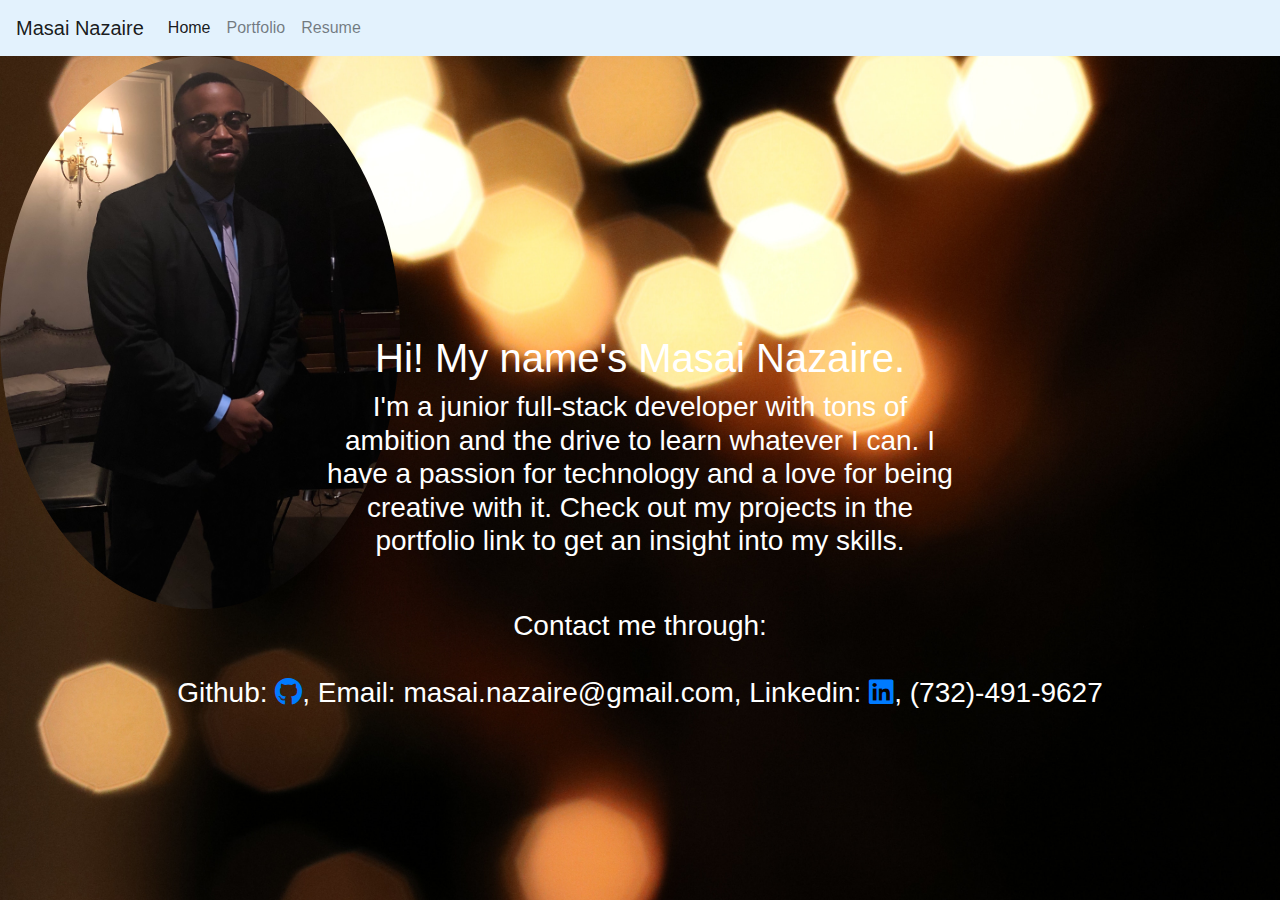
==== index.html @ caf44762 "needs working links" ====
<!DOCTYPE html>
<html lang="en">

<head>
    <meta charset="UTF-8">
    <meta name="viewport" content="width=device-width, initial-scale=1.0">
    <meta http-equiv="X-UA-Compatible" content="ie=edge">
    <link rel="stylesheet" href="https://maxcdn.bootstrapcdn.com/bootstrap/4.3.1/css/bootstrap.min.css">
    <link rel="stylesheet" type="text/css" href="./assets/css/style.css">
    <link rel="stylesheet" href="https://cdnjs.cloudflare.com/ajax/libs/font-awesome/5.9.0/css/all.css">
    <title>(Home)Updated Portfolio</title>
</head>

<body>
    <nav class="navbar navbar-expand-lg navbar-light">
        <a class="navbar-brand" href="#">Masai Nazaire</a>
        <button class="navbar-toggler" type="button" data-toggle="collapse" data-target="#navbarSupportedContent"
            aria-controls="navbarSupportedContent" aria-expanded="false" aria-label="Toggle navigation">
            <span class="navbar-toggler-icon"></span>
        </button>
        <div class="collapse navbar-collapse" id="navbar-links">
            <ul class="navbar-nav mr-auto">
                <li class="nav-item active">
                    <a class="nav-link home-link" href="#">Home <span class="sr-only">(current)</span></a>
                </li>
                <li class="nav-item">
                    <a class="nav-link project-link" href="#">Portfolio</a>
                </li>
                <li class="nav-item">
                        <a class="nav-link project-link" href="#">Resume</a>
                    </li>
            </ul>
        </div>
    </nav>
    <img src= "assets/images/Professional.jpg" class= "prof-img">
    <div id="bio-text"><h1>Hi! My name's Masai Nazaire.</h1>
        <div id="more-text"><h3>I'm a junior full-stack developer with tons of ambition and the drive to learn whatever I can.
            I have a passion for technology and a love for being creative with it. Check out my projects in the portfolio 
            link to get an insight into my skills.</h3>
        </div>
    </div>
    <br>
    <h3 class="container contact-me">
        Contact me through:
        <br>
        <br>
       Github: <a href="https://github.com/masai214"><i class="fab fa-github"></i></a>, Email: masai.nazaire@gmail.com, Linkedin:   
        <a href="https://www.linkedin.com/in/masai-nazaire-5b35b3190/"><i class="fab fa-linkedin"></i></a>, (732)-491-9627
    </div>
   
    


</body>

</html>
---- assets/css/style.css ----
.navbar {
    background: #e3f2fd;
    color: white;
   
}

body {
    background-image: url("../images/shinylights-background.jpg");
    background-position: center center;
    background-repeat: no-repeat;
    background-attachment: fixed;
    background-size: cover;
    background-color: #464646;
}

#bio-text{
    text-align: center;
    position: absolute;
    top: 50%;
    left: 50%;
    color: white;
    transform: translate(-50%, -50%);
}

.prof-img {
    border-radius: 50%;
    width: 400px;
   
 
    
}

.project-img{
    height: 250px;
    width: 400px;
    margin: 20px;
    
}

.img-wrapper{
    position: relative;
    text-align: center;
    color: white;
}

.text-overlay{
    position: absolute;
    left: 20%;
    top: 80%;
    background-color:  #e3f2fd;
}

.text-overlay2{
    position: absolute;
    left: 60%;
    top: 80%;
    background-color:  #e3f2fd;
}

.contact-me{
    text-align: center;
    position: relative;
    color: white;


   
}

.github,.linkedin{
    height: 200px;
    
}
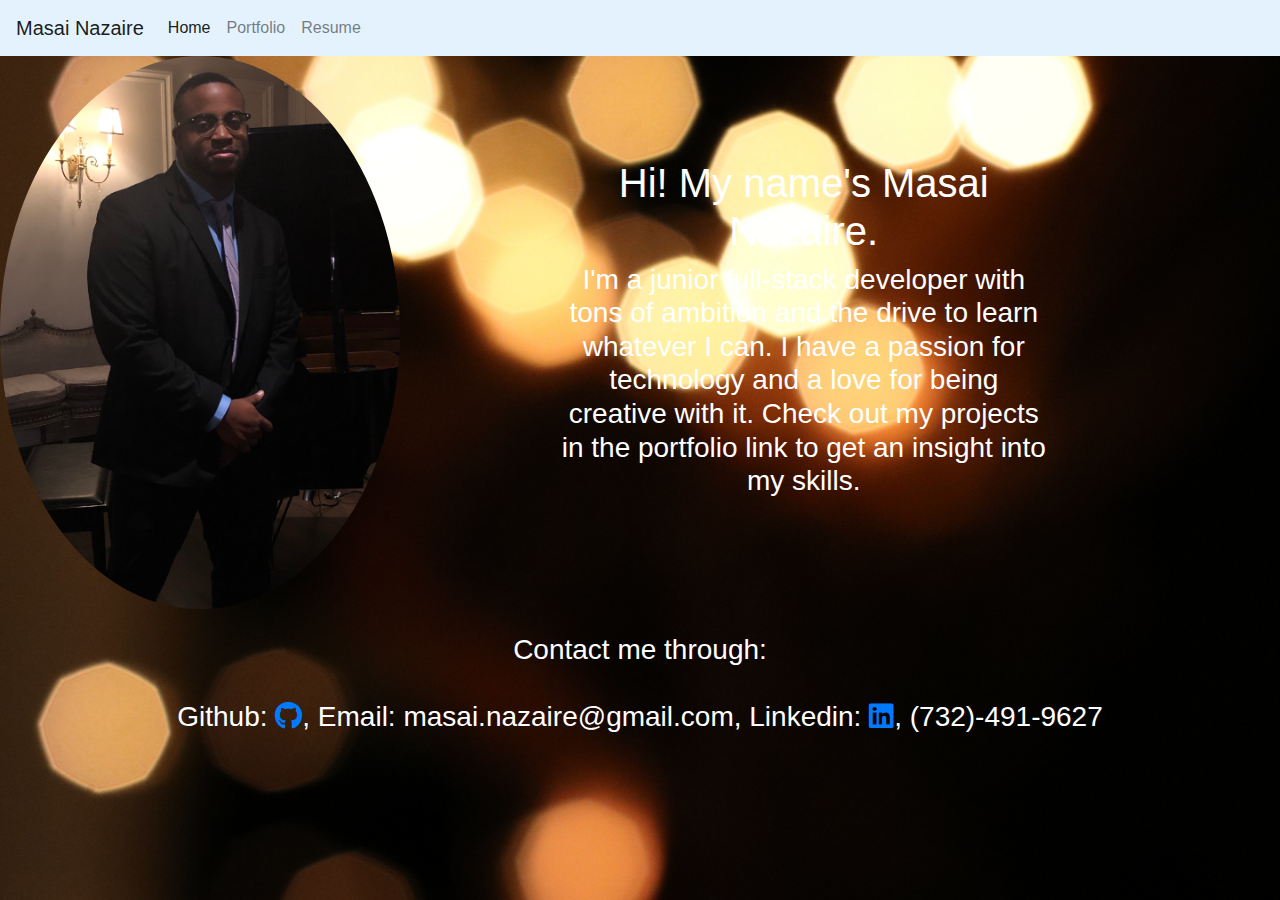
==== commit 1fa7750b: "bootstrap organization" ====
--- a/index.html
+++ b/index.html
@@ -21,34 +21,55 @@
         <div class="collapse navbar-collapse" id="navbar-links">
             <ul class="navbar-nav mr-auto">
                 <li class="nav-item active">
-                    <a class="nav-link home-link" href="#">Home <span class="sr-only">(current)</span></a>
+                    <a class="nav-link home-link" href="https://masai214.github.io/Updated-Portfolio/">Home <span
+                            class="sr-only">(current)</span></a>
                 </li>
                 <li class="nav-item">
-                    <a class="nav-link project-link" href="#">Portfolio</a>
+                    <a class="nav-link project-link"
+                        href="https://masai214.github.io/Updated-Portfolio/portfolio.html">Portfolio</a>
                 </li>
                 <li class="nav-item">
-                        <a class="nav-link project-link" href="#">Resume</a>
-                    </li>
+                    <a class="nav-link project-link" href="#">Resume</a>
+                </li>
             </ul>
         </div>
     </nav>
-    <img src= "assets/images/Professional.jpg" class= "prof-img">
-    <div id="bio-text"><h1>Hi! My name's Masai Nazaire.</h1>
-        <div id="more-text"><h3>I'm a junior full-stack developer with tons of ambition and the drive to learn whatever I can.
-            I have a passion for technology and a love for being creative with it. Check out my projects in the portfolio 
-            link to get an insight into my skills.</h3>
+    <div class="row">
+        <div class="col-lg-3">
+            <img src="assets/images/Professional.jpg" class="prof-img">
         </div>
+        <div class="col-lg-9">
+            <div id="bio-text">
+                <h1>Hi! My name's Masai Nazaire.</h1>
+                <div id="more-text">
+                    <h3>I'm a junior full-stack developer with tons of ambition and the drive to learn whatever I can.
+                        I have a passion for technology and a love for being creative with it. Check out my projects in
+                        the
+                        portfolio
+                        link to get an insight into my skills.</h3>
+                </div>
+            </div>
+        </div>
+
     </div>
+
     <br>
-    <h3 class="container contact-me">
-        Contact me through:
-        <br>
-        <br>
-       Github: <a href="https://github.com/masai214"><i class="fab fa-github"></i></a>, Email: masai.nazaire@gmail.com, Linkedin:   
-        <a href="https://www.linkedin.com/in/masai-nazaire-5b35b3190/"><i class="fab fa-linkedin"></i></a>, (732)-491-9627
+    <div class="row">
+        <h3 class="container contact-me">
+            Contact me through:
+            <br>
+            <br>
+            Github: <a href="https://github.com/masai214"><i class="fab fa-github"></i></a>, Email:
+            masai.nazaire@gmail.com,
+            Linkedin:
+            <a href="https://www.linkedin.com/in/masai-nazaire-5b35b3190/"><i class="fab fa-linkedin"></i></a>,
+            (732)-491-9627
     </div>
-   
-    
+    </h3>
+
+
+
+
 
 
 </body>
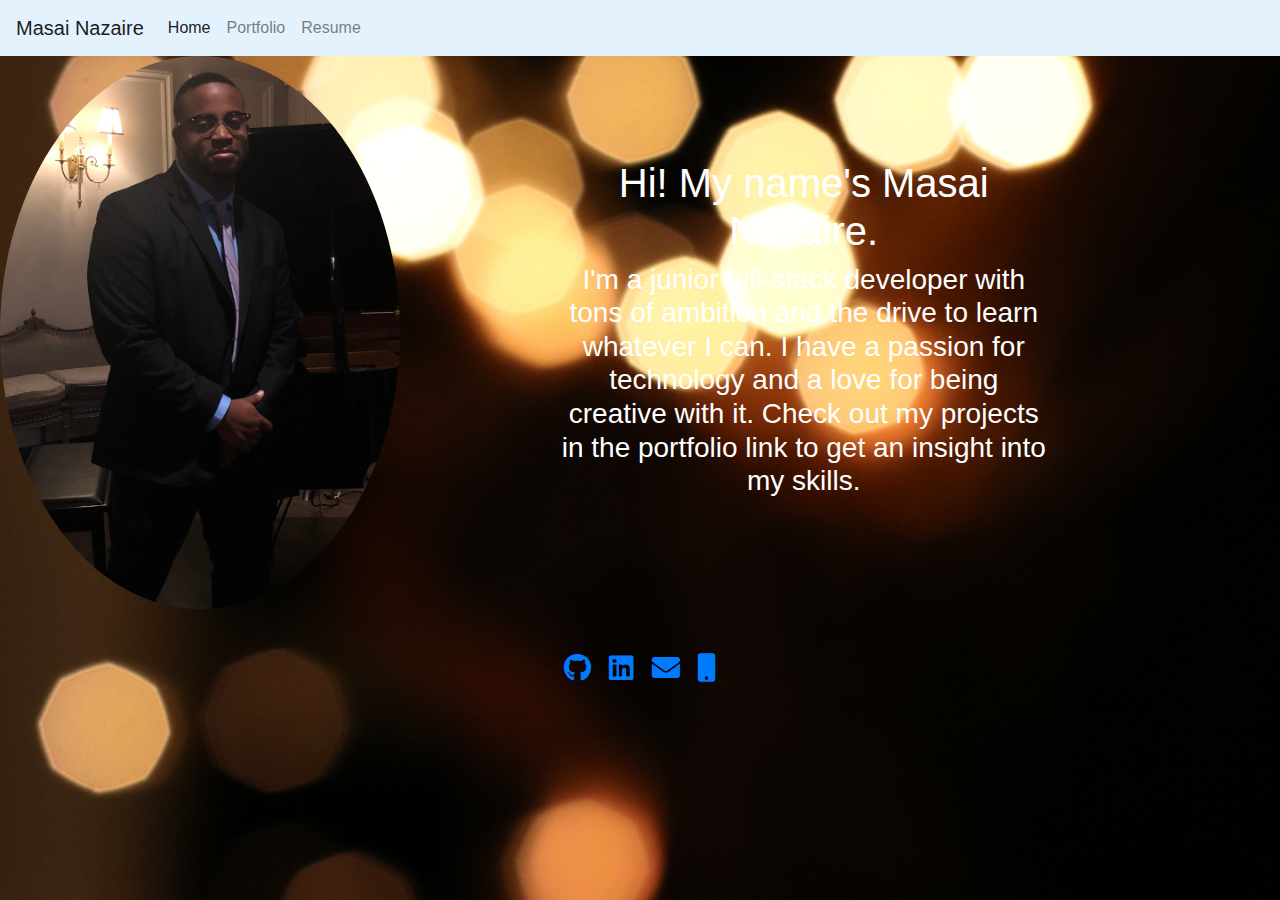
==== commit e481c297: "media queries" ====
--- a/index.html
+++ b/index.html
@@ -29,7 +29,7 @@
                         href="https://masai214.github.io/Updated-Portfolio/portfolio.html">Portfolio</a>
                 </li>
                 <li class="nav-item">
-                    <a class="nav-link project-link" href="#">Resume</a>
+                    <a class="nav-link resume-link" href="#">Resume</a>
                 </li>
             </ul>
         </div>
@@ -54,18 +54,18 @@
     </div>
 
     <br>
-    <div class="row">
-        <h3 class="container contact-me">
-            Contact me through:
-            <br>
-            <br>
-            Github: <a href="https://github.com/masai214"><i class="fab fa-github"></i></a>, Email:
-            masai.nazaire@gmail.com,
-            Linkedin:
-            <a href="https://www.linkedin.com/in/masai-nazaire-5b35b3190/"><i class="fab fa-linkedin"></i></a>,
-            (732)-491-9627
-    </div>
-    </h3>
+    <footer class="page-footer container-fluid">
+            <div class="row">
+                <h3 class="container contact-me text-center py-3">
+                    <a href="https://github.com/masai214"><i class="fab fa-github footer-link"></i></a>
+                    <a href="https://www.linkedin.com/in/masai-nazaire-5b35b3190/"><i
+                            class="fab fa-linkedin footer-link"></i></a>
+                    <a href="mailto:masai.nazaire@gmail.com"><i class="fas fa-envelope footer-link"></i></a>
+                    <a href="tel:732-491-9627"><i class="fas fa-mobile footer-link"></i></a>
+                </h3>
+            </div>
+        </footer>
+
 
 
 
--- a/assets/css/style.css
+++ b/assets/css/style.css
@@ -71,4 +71,44 @@
     
 }
 
+.footer-link {
+    margin: 5px;
+}
 
+
+/* For mobile phones: */
+[class*="col-"] {
+    width: 100%;
+  }
+  
+  @media only screen and (min-width: 600px) {
+    /* For tablets: */
+    .col-s-1 {width: 8.33%;}
+    .col-s-2 {width: 16.66%;}
+    .col-s-3 {width: 25%;}
+    .col-s-4 {width: 33.33%;}
+    .col-s-5 {width: 41.66%;}
+    .col-s-6 {width: 50%;}
+    .col-s-7 {width: 58.33%;}
+    .col-s-8 {width: 66.66%;}
+    .col-s-9 {width: 75%;}
+    .col-s-10 {width: 83.33%;}
+    .col-s-11 {width: 91.66%;}
+    .col-s-12 {width: 100%;}
+  }
+  
+  @media only screen and (min-width: 768px) {
+    /* For desktop: */
+    .col-1 {width: 8.33%;}
+    .col-2 {width: 16.66%;}
+    .col-3 {width: 25%;}
+    .col-4 {width: 33.33%;}
+    .col-5 {width: 41.66%;}
+    .col-6 {width: 50%;}
+    .col-7 {width: 58.33%;}
+    .col-8 {width: 66.66%;}
+    .col-9 {width: 75%;}
+    .col-10 {width: 83.33%;}
+    .col-11 {width: 91.66%;}
+    .col-12 {width: 100%;}
+  }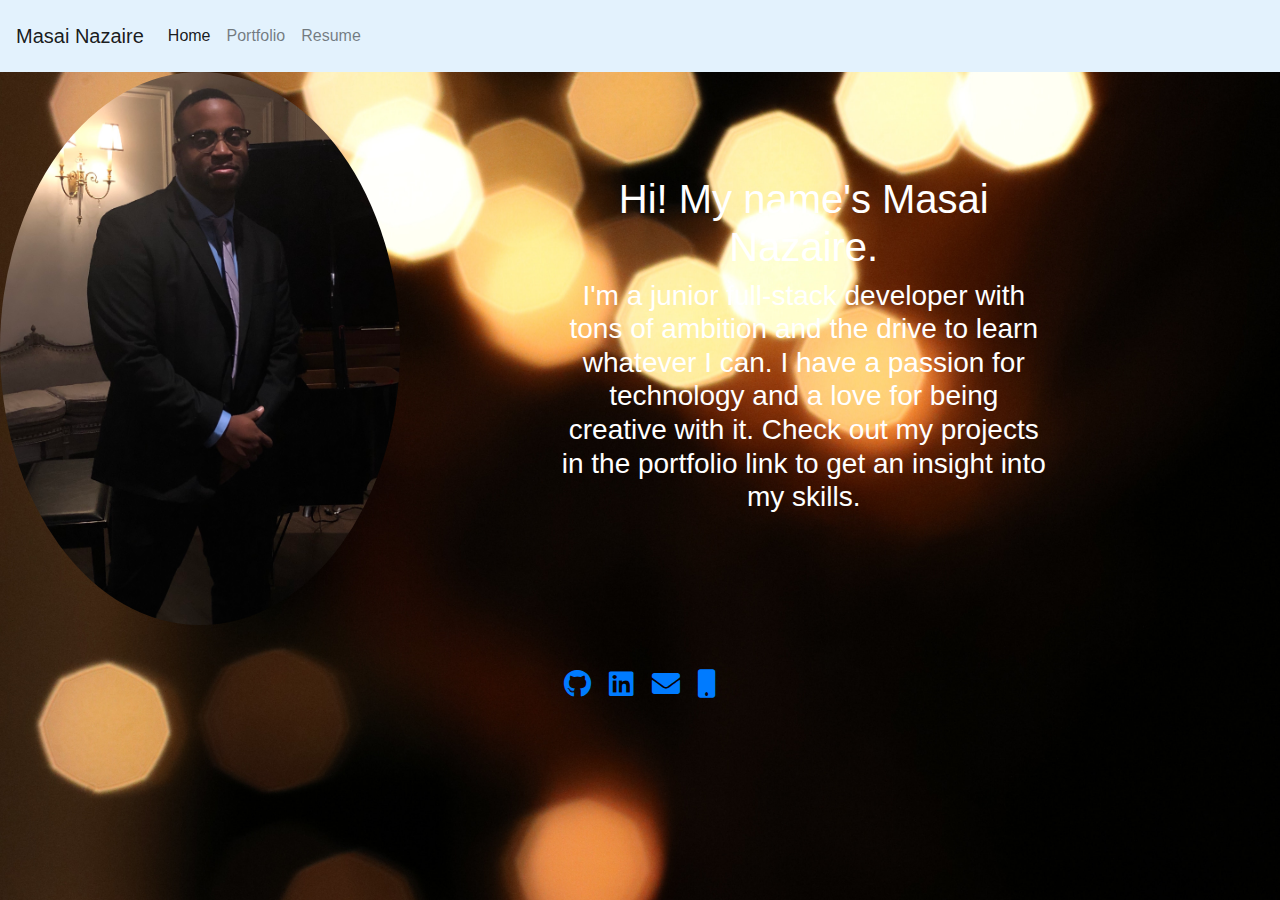
==== commit 0571a445: "added new projects" ====
--- a/index.html
+++ b/index.html
@@ -14,11 +14,7 @@
 <body>
     <nav class="navbar navbar-expand-lg navbar-light">
         <a class="navbar-brand" href="#">Masai Nazaire</a>
-        <button class="navbar-toggler" type="button" data-toggle="collapse" data-target="#navbarSupportedContent"
-            aria-controls="navbarSupportedContent" aria-expanded="false" aria-label="Toggle navigation">
-            <span class="navbar-toggler-icon"></span>
-        </button>
-        <div class="collapse navbar-collapse" id="navbar-links">
+        <div class="navbar navbar-nav" id="navbar-links">
             <ul class="navbar-nav mr-auto">
                 <li class="nav-item active">
                     <a class="nav-link home-link" href="https://masai214.github.io/Updated-Portfolio/">Home <span
@@ -35,10 +31,10 @@
         </div>
     </nav>
     <div class="row">
-        <div class="col-lg-3">
+        <div class="col-3 col-s-3">
             <img src="assets/images/Professional.jpg" class="prof-img">
         </div>
-        <div class="col-lg-9">
+        <div class="col-9 col-s-9">
             <div id="bio-text">
                 <h1>Hi! My name's Masai Nazaire.</h1>
                 <div id="more-text">
--- a/assets/css/style.css
+++ b/assets/css/style.css
@@ -1,3 +1,8 @@
+*{
+    box-sizing: border-box;
+}
+
+
 .navbar {
     background: #e3f2fd;
     color: white;
@@ -76,39 +81,32 @@
 }
 
 
-/* For mobile phones: */
-[class*="col-"] {
-    width: 100%;
-  }
-  
-  @media only screen and (min-width: 600px) {
-    /* For tablets: */
-    .col-s-1 {width: 8.33%;}
-    .col-s-2 {width: 16.66%;}
-    .col-s-3 {width: 25%;}
-    .col-s-4 {width: 33.33%;}
-    .col-s-5 {width: 41.66%;}
-    .col-s-6 {width: 50%;}
-    .col-s-7 {width: 58.33%;}
-    .col-s-8 {width: 66.66%;}
-    .col-s-9 {width: 75%;}
-    .col-s-10 {width: 83.33%;}
-    .col-s-11 {width: 91.66%;}
-    .col-s-12 {width: 100%;}
-  }
-  
-  @media only screen and (min-width: 768px) {
-    /* For desktop: */
-    .col-1 {width: 8.33%;}
-    .col-2 {width: 16.66%;}
-    .col-3 {width: 25%;}
-    .col-4 {width: 33.33%;}
-    .col-5 {width: 41.66%;}
-    .col-6 {width: 50%;}
-    .col-7 {width: 58.33%;}
-    .col-8 {width: 66.66%;}
-    .col-9 {width: 75%;}
-    .col-10 {width: 83.33%;}
-    .col-11 {width: 91.66%;}
-    .col-12 {width: 100%;}
-  }+
+@media (max-width: 414px) {
+   .prof-img{
+       width: 150px;
+   }
+
+   #bio-text{
+       width: 150px;
+       height: 150px;
+   }
+   .contact-me{
+       height: 150px;
+   }
+}
+
+
+@media (min-width: 768px) {
+
+}
+
+
+@media (min-width: 992px) {
+
+}
+
+
+@media (min-width: 1200px){
+
+}